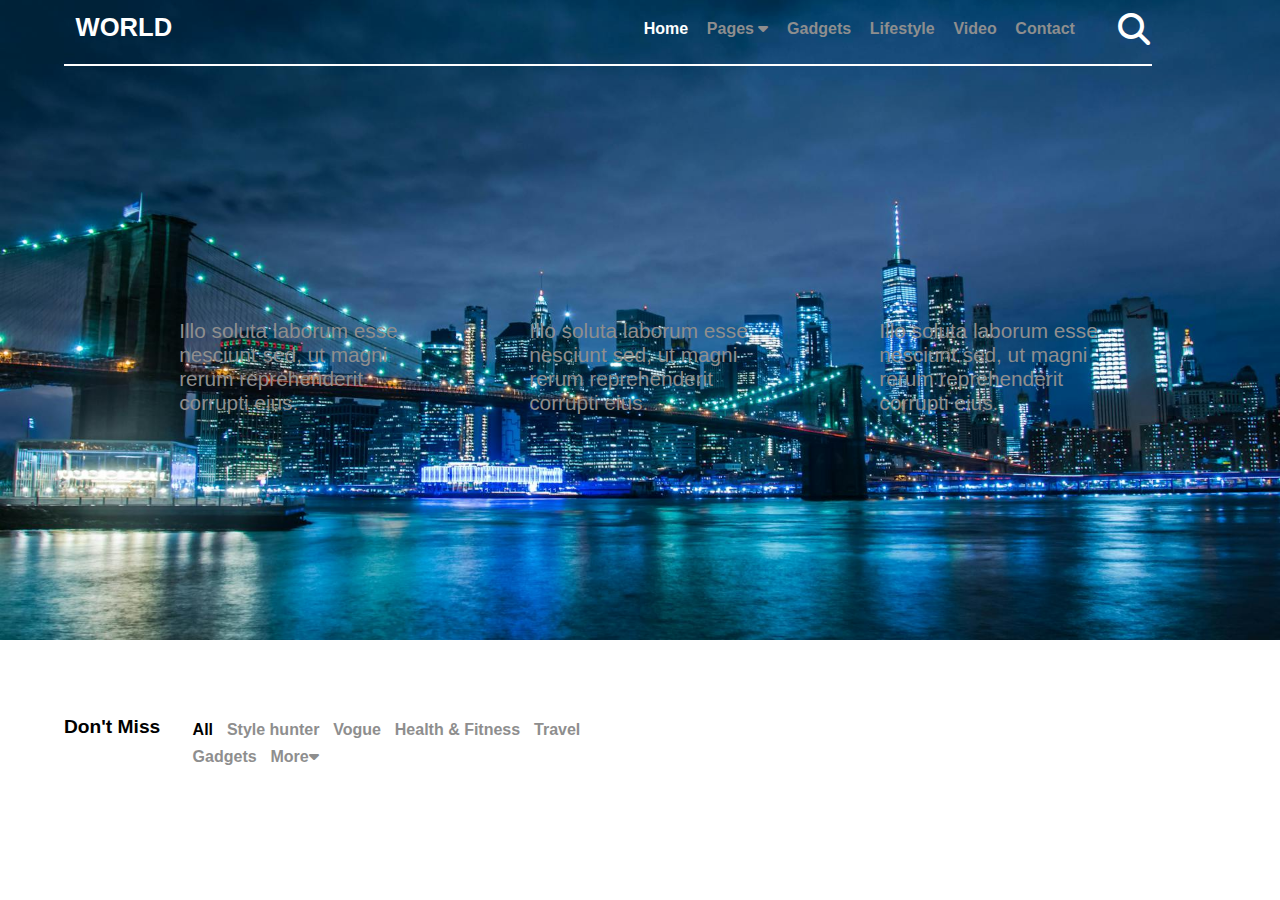
==== Webpage_task/Webpage_task.html @ d3bbf5ab "Add files via upload" ====
<!DOCTYPE html>
<html lang="en">
    <head>
        <meta charset="UTF-8">
        <meta name="viewport" content="width=device-width, initial-scale=1.0">
        <title>World</title>
        <link rel="stylesheet" href="Webpage_task.css">
        <link rel="stylesheet" href="https://cdnjs.cloudflare.com/ajax/libs/font-awesome/6.6.0/css/all.min.css"> 
    </head>

    <body>
        <header>
            <nav class="container">
                <div class="logo text-white">WORLD</div>

                <div class="main-menu">
                    <ul>
                        <li class="inline-block home"> <a class="text-white" href="#">Home</a> </li>
                        <li class="inline-block"> 
                            <a class="text-grey" href="#">Pages <i class="fa-solid fa-caret-down"></i></a>
                        </li>
                        <li class="inline-block"> <a class="text-grey" href="#">Gadgets</a> </li>
                        <li class="inline-block"> <a class="text-grey" href="#">Lifestyle</a> </li>
                        <li class="inline-block"> <a class="text-grey" href="#">Video</a> </li>
                        <li class="inline-block"> <a class="text-grey" href="#">Contact</a> </li>
                    </ul>
                </div>

                <div class="search-logo"> <a class="text-white" href="#"> <i class="fa-solid fa-magnifying-glass fa-2x"></i> </a> </div>
            </nav>
            <div class="line container"></div>

            <div class="paragraphs container text-grey">
                <p class="inline-block"></i> Illo soluta laborum esse nesciunt sed, ut magni rerum reprehenderit corrupti eius.</p>
                <p class="inline-block"></i> Illo soluta laborum esse nesciunt sed, ut magni rerum reprehenderit corrupti eius.</p>
                <p class="inline-block"></i> Illo soluta laborum esse nesciunt sed, ut magni rerum reprehenderit corrupti eius.</p>
            </div>
        </header>


        <section class="container">
            <div class="">
                <div class="col-6">
                    <nav class="mini-nav">
                        <div class="mini-logo text-black">Don't Miss</div>

                        <ul>
                            <li class="inline-block"> <a class="text-black" href="#">All</a> </li>
                            <li class="inline-block"> <a class="text-grey" href="#">Style hunter</a> </li>
                            <li class="inline-block"> <a class="text-grey" href="#">Vogue</a> </li>
                            <li class="inline-block"> <a class="text-grey" href="#">Health & Fitness</a> </li>
                            <li class="inline-block"> <a class="text-grey" href="#">Travel</a> </li>
                            <li class="inline-block"> <a class="text-grey" href="#">Gadgets</a> </li>
                            <li class="inline-block"> 
                                <a class="text-grey" href="#">More<i class="fa-solid fa-caret-down"></i></a>
                            </li>
                        </ul>
                    </nav>
                    <div class="mini-line container"></div>


                    <div class="w-50">
                    </div>

                    <div class="w-50">
                    </div>
                </div>

                <div class="col-3">

                </div>
            </div>
        </section>
    </body>
</html>
---- Webpage_task/Webpage_task.css ----
/* Normalization settings */
    * 
    {
        margin: 0;
        padding: 0;
        box-sizing: border-box;
        font-family: sans-serif;
    }


/* Sizing settings */ 
    .container
    {
        margin: 0 5%;
        width: 90%;
    }

    .col-6{width: 60%;}
    .col-3{width: 30%;}
    .w-50{width: 50%;}
    .w-100{width: 100%;}


/* Display settings */
    .inline-block{display: inline-block;}


/* Color settings */
    .text-white{color: rgb(255, 255, 255);}
    .text-grey{color: rgb(142, 142, 142);}
    .text-black{color: black;}


/* Nav & Header settings */
    header
    {
        height: 40rem;
        background-image: url(Assets/buildings.jpg);        
        background-repeat: no-repeat;
        background-position: center;
        background-size: cover;
    }

    nav
    {
        height: 4rem;
        display: flex;
        padding: 1% 0;
    }

    .header .main-menu ul, li
    {
        list-style-type: none;
        margin: 0 1%;
        padding: 1% 0;
        font-weight: 700;
    }

    .home
    {
        font-weight: 800;
    }

    .line
    {
        border: white .1rem solid;
        width: 85%;
    }

    a{text-decoration-line: none;}

    .logo
    {
        font-weight: 800;
        font-size: 1.6rem;
        width: 25%;
        margin-left: 1%;
    }

    .main-menu
    {
        width: 63%;
        text-align: right;
    }

    .search-logo
    {
        width: 5%;
        margin-left: 2.5%;
    }

    .paragraphs p
    {
        font-size: 1.3rem;
        width: 20%;
        text-align: left;
        margin: 22% 0 0 10%;
    }


/* News section 1 */
    
    /* Mini header */
        .mini-nav
        {
            margin-top: 10%;
            width: 100%;
            /* height: 4rem; */
            display: flex;
        }

        .mini-logo
        {
            font-weight: 800;
            font-size: 1.2rem;
            margin-right: 3%;
        }

        /* .mini-line
        {
            border: white .1rem solid;
            width: 85%;
        } */

        .mini-nav li, ul
        {
            vertical-align: baseline; 
            margin: 0  1%;
        }
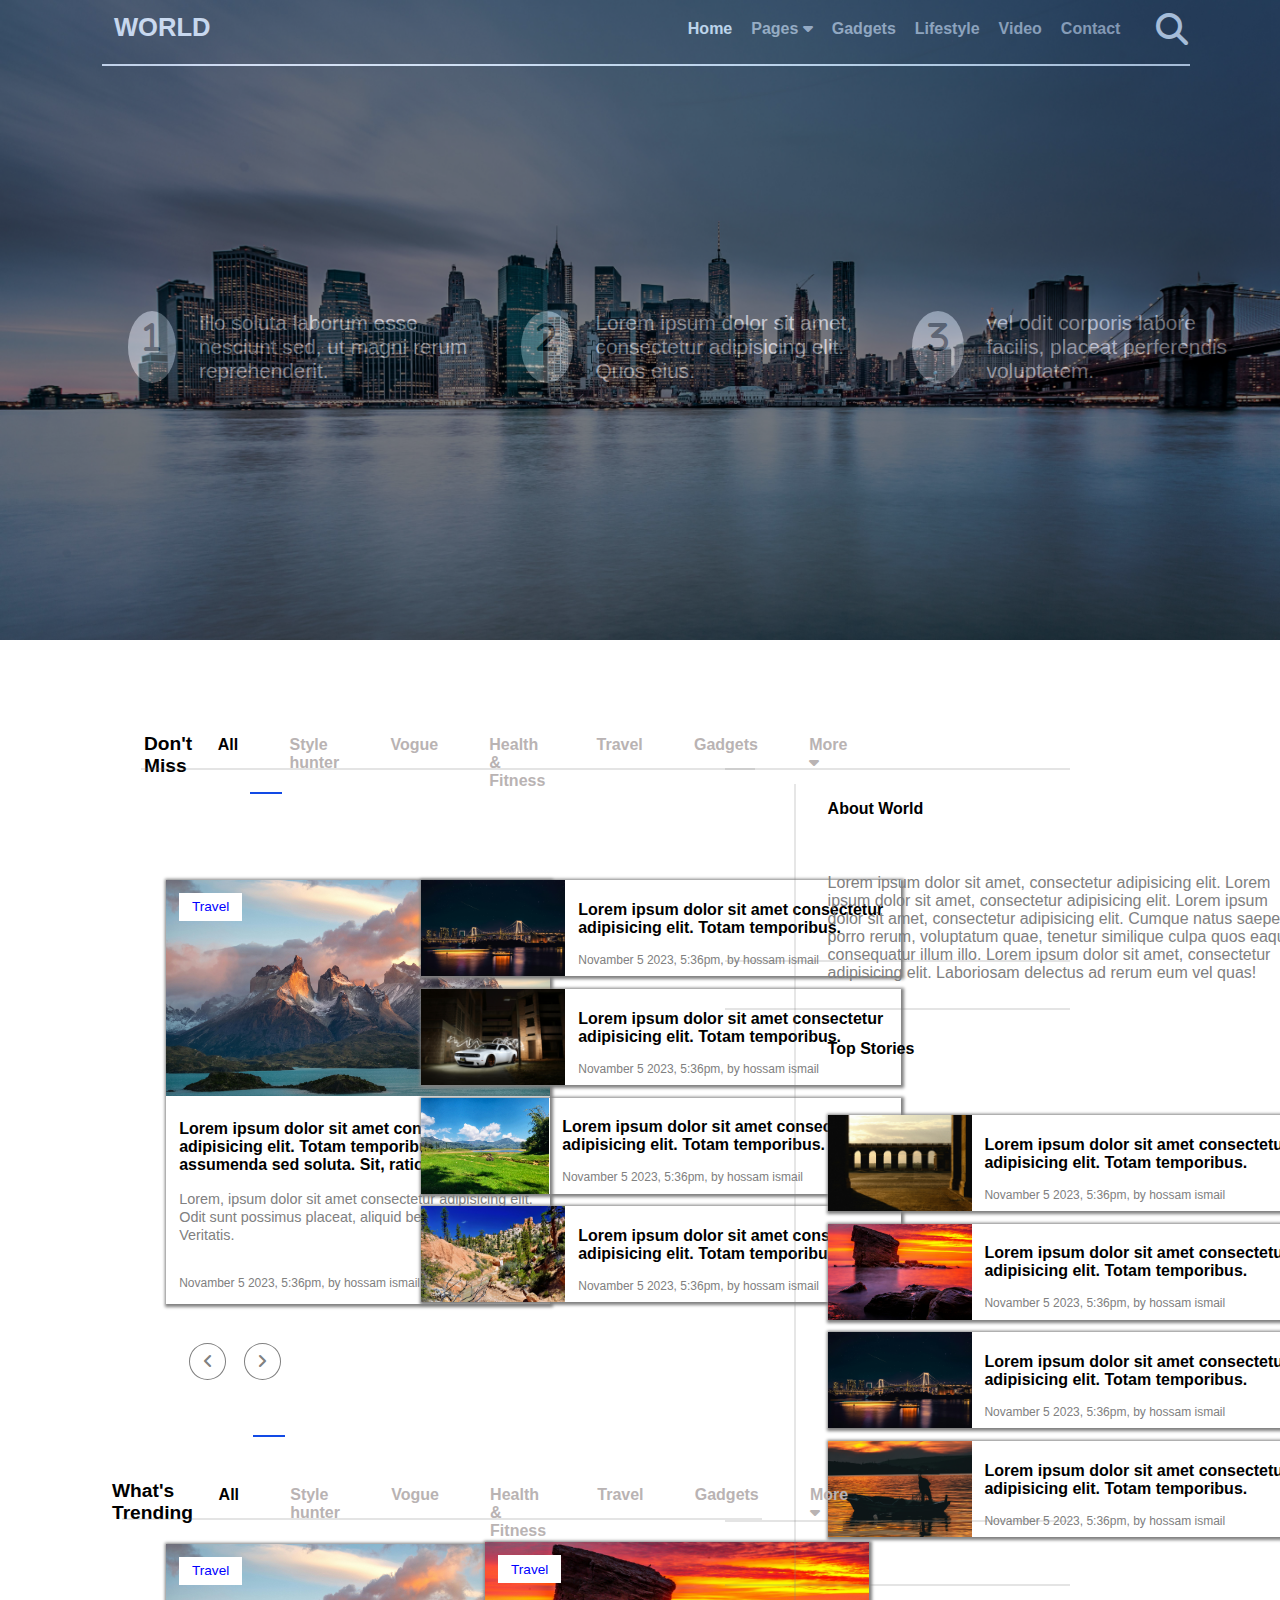
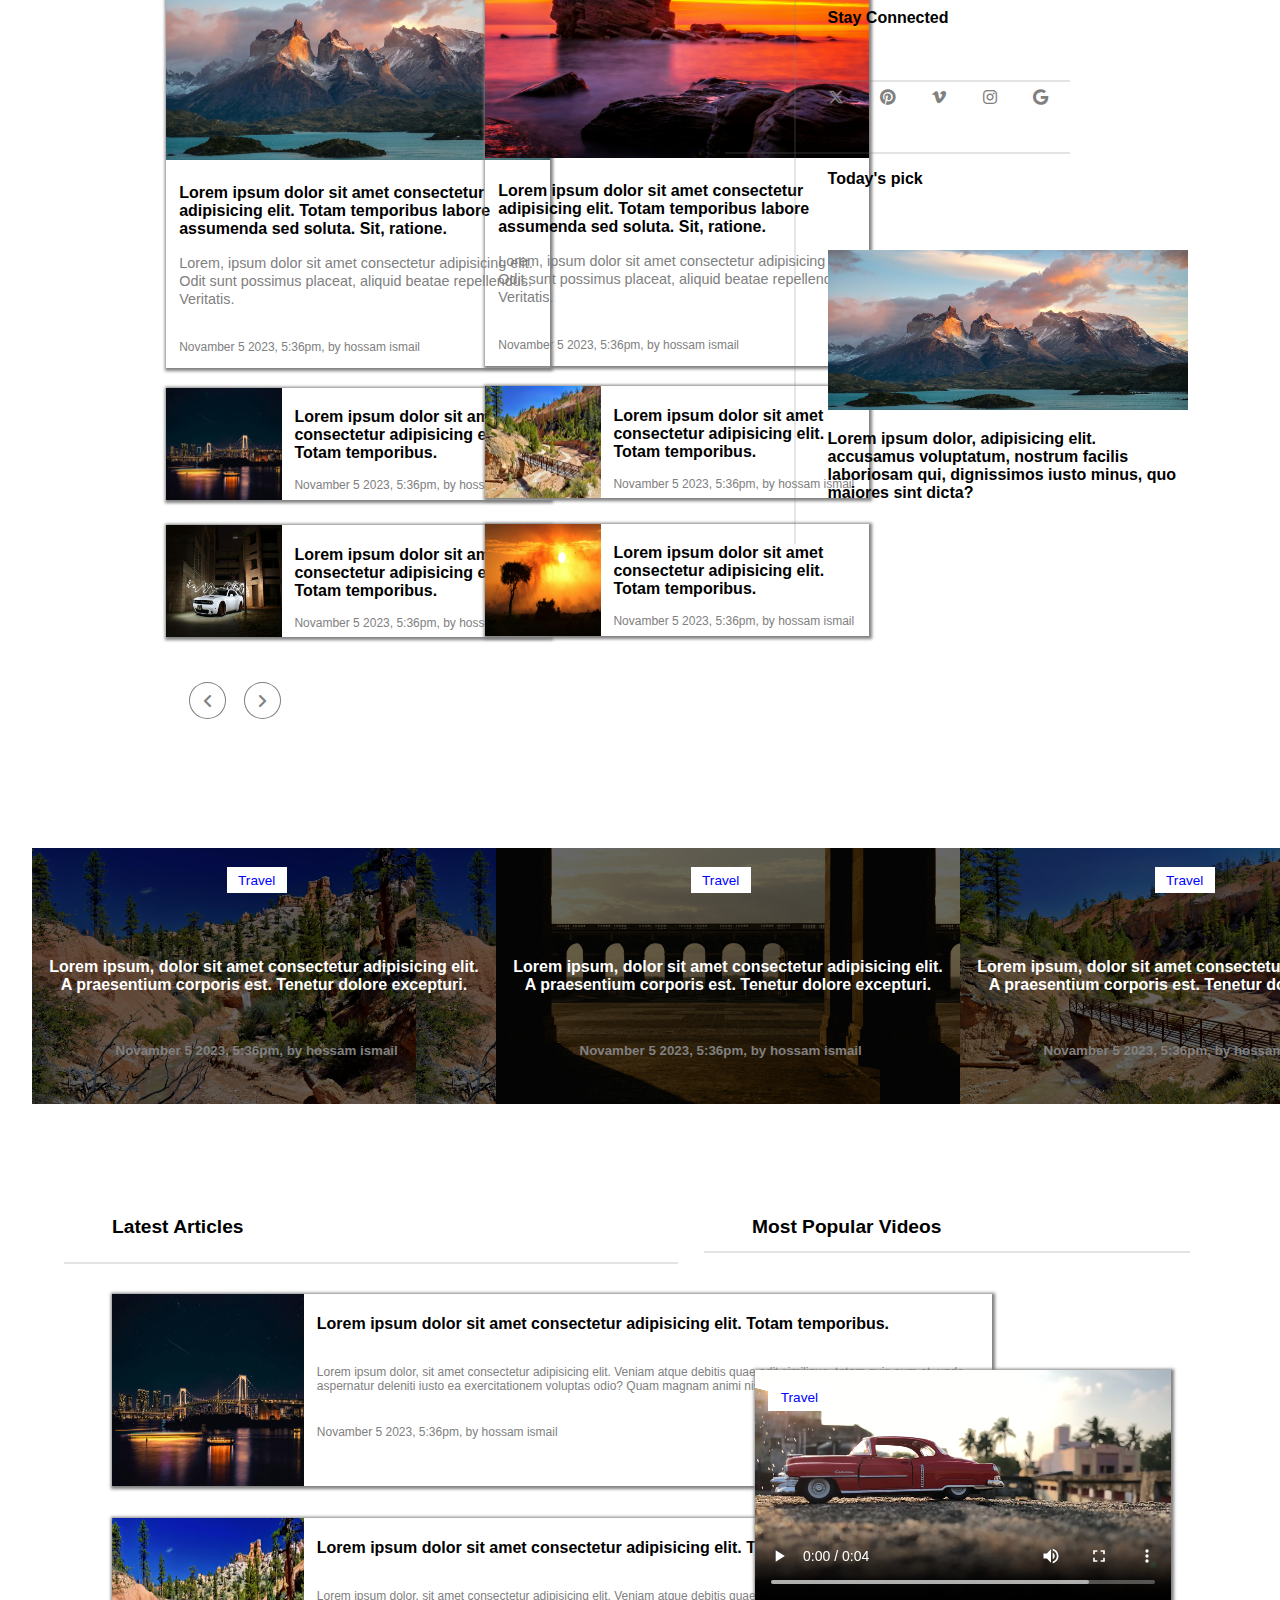
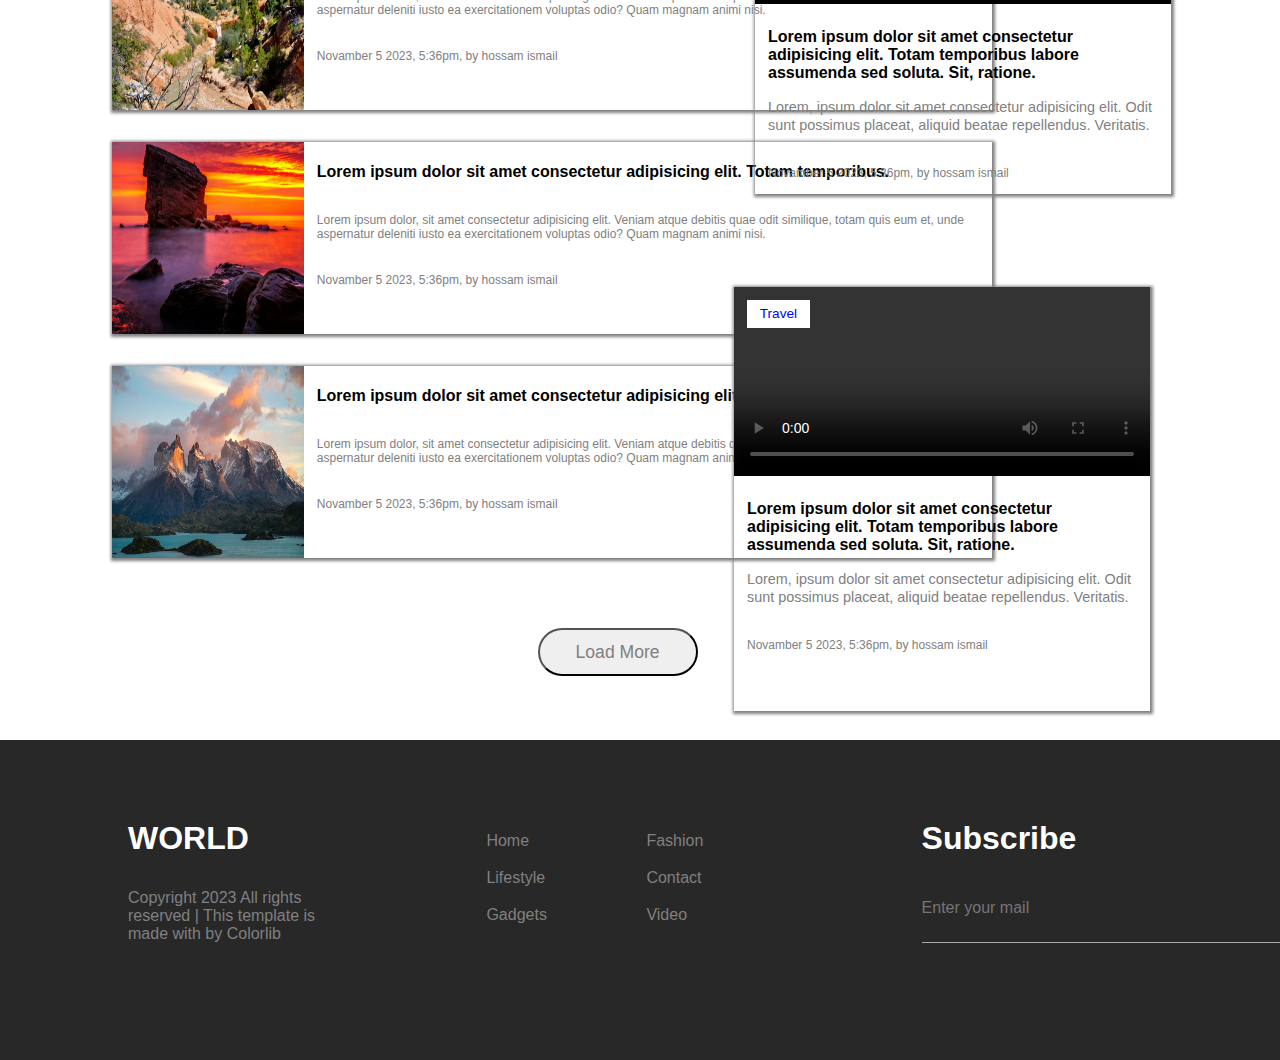
==== commit 8622f27f: "Add files via upload" ====
--- a/Webpage_task/Webpage_task.html
+++ b/Webpage_task/Webpage_task.html
@@ -10,67 +10,414 @@
 
     <body>
         <header>
-            <nav class="container">
-                <div class="logo text-white">WORLD</div>
-
-                <div class="main-menu">
-                    <ul>
-                        <li class="inline-block home"> <a class="text-white" href="#">Home</a> </li>
-                        <li class="inline-block"> 
-                            <a class="text-grey" href="#">Pages <i class="fa-solid fa-caret-down"></i></a>
+            <div class="overlay">
+                <nav class="container">
+                    <div class="logo text-white">WORLD</div>
+
+                    <div class="main-menu">
+                        <ul>
+                            <li class="inline-block home"> <a class="text-white" href="#">Home</a> </li>
+                            <li class="inline-block"> 
+                                <a class="text-grey" href="#">Pages <i class="fa-solid fa-caret-down"></i></a>
+                            </li>
+                            <li class="inline-block"> <a class="text-grey" href="#">Gadgets</a> </li>
+                            <li class="inline-block"> <a class="text-grey" href="#">Lifestyle</a> </li>
+                            <li class="inline-block"> <a class="text-grey" href="#">Video</a> </li>
+                            <li class="inline-block"> <a class="text-grey" href="#">Contact</a> </li>
+                        </ul>
+                    </div>
+
+                    <div class="search-logo"> <a class="text-white" href="#"> <i class="fa-solid fa-magnifying-glass fa-2x"></i> </a> </div>
+                </nav>
+                <div class="line container"></div>
+
+                <div class="paragraphs container text-grey display-flex">
+                    <i class="fa-solid fa-1 fa-2x"></i> <p> Illo soluta laborum esse nesciunt sed, ut magni rerum reprehenderit.</p>
+                    <i class="fa-solid fa-2 fa-2x"></i> <p> Lorem ipsum dolor sit amet, consectetur adipisicing elit. Quos eius.</p>
+                    <i class="fa-solid fa-3 fa-2x"></i> <p> vel odit corporis labore facilis, placeat perferendis voluptatem.</p>
+                </div>
+            </div>
+        </header>
+
+
+        <section class="container display-flex">
+            <div class="col-6 display-flex">
+                <nav class="mini-nav">
+                    <div class="mini-logo text-black">Don't Miss</div>
+
+                    <ul class="display-flex w-100">
+                        <li class=""> <a class="text-black" href="#">All</a> </li>
+                        <li class=""> <a class="text-grey" href="#">Style hunter</a> </li>
+                        <li class=""> <a class="text-grey" href="#">Vogue</a> </li>
+                        <li class=""> <a class="text-grey" href="#">Health & Fitness</a> </li>
+                        <li class=""> <a class="text-grey" href="#">Travel</a> </li>
+                        <li class=""> <a class="text-grey" href="#">Gadgets</a> </li>
+                        <li class="">
+                            <a class="text-grey" href="#">More<i class="fa-solid fa-caret-down"></i></a>
                         </li>
-                        <li class="inline-block"> <a class="text-grey" href="#">Gadgets</a> </li>
-                        <li class="inline-block"> <a class="text-grey" href="#">Lifestyle</a> </li>
-                        <li class="inline-block"> <a class="text-grey" href="#">Video</a> </li>
-                        <li class="inline-block"> <a class="text-grey" href="#">Contact</a> </li>
-                    </ul>
-                </div>
-
-                <div class="search-logo"> <a class="text-white" href="#"> <i class="fa-solid fa-magnifying-glass fa-2x"></i> </a> </div>
-            </nav>
-            <div class="line container"></div>
-
-            <div class="paragraphs container text-grey">
-                <p class="inline-block"></i> Illo soluta laborum esse nesciunt sed, ut magni rerum reprehenderit corrupti eius.</p>
-                <p class="inline-block"></i> Illo soluta laborum esse nesciunt sed, ut magni rerum reprehenderit corrupti eius.</p>
-                <p class="inline-block"></i> Illo soluta laborum esse nesciunt sed, ut magni rerum reprehenderit corrupti eius.</p>
-            </div>
-        </header>
-
-
-        <section class="container">
-            <div class="">
-                <div class="col-6">
-                    <nav class="mini-nav">
-                        <div class="mini-logo text-black">Don't Miss</div>
-
-                        <ul>
-                            <li class="inline-block"> <a class="text-black" href="#">All</a> </li>
-                            <li class="inline-block"> <a class="text-grey" href="#">Style hunter</a> </li>
-                            <li class="inline-block"> <a class="text-grey" href="#">Vogue</a> </li>
-                            <li class="inline-block"> <a class="text-grey" href="#">Health & Fitness</a> </li>
-                            <li class="inline-block"> <a class="text-grey" href="#">Travel</a> </li>
-                            <li class="inline-block"> <a class="text-grey" href="#">Gadgets</a> </li>
-                            <li class="inline-block"> 
-                                <a class="text-grey" href="#">More<i class="fa-solid fa-caret-down"></i></a>
-                            </li>
-                        </ul>
-                    </nav>
-                    <div class="mini-line container"></div>
-
-
-                    <div class="w-50">
-                    </div>
-
-                    <div class="w-50">
-                    </div>
-                </div>
-
-                <div class="col-3">
-
-                </div>
+                    </ul>                
+                </nav>
+                
+                <div class="mini-line container display-flex"></div> 
+                <div class="blue-line"></div>
+
+                <div class="w-100 display-flex">
+                    <div class="w-45 left">
+
+                        <!-- section 1 & 2 -->
+                        <div class="card display-flex">
+                            <img src="Assets/p1.jpg" class="w-100">
+                            <div class="badge">Travel</div>
+
+                            <div style="padding: .5rem  0.8rem;">
+                                <h4 style="margin: 1rem 0; font-weight: 700;">Lorem ipsum dolor sit amet consectetur adipisicing elit. Totam temporibus labore assumenda sed soluta. Sit, ratione.</h4>
+                                <small style="margin: 1rem 0; font-size: .9rem; font-weight: 500; color: gray;">Lorem, ipsum dolor sit amet consectetur adipisicing elit. Odit sunt possimus placeat, aliquid beatae repellendus. Veritatis.</small>
+                                <p  style="margin: 2rem 0 .8rem 0; font-size: .75rem; font-weight: 100; color: gray;">Novamber 5 2023, 5:36pm, by hossam ismail</p>    
+                            </div>
+
+                            <div class="arrows">
+                                <i class="fa-solid fa-angle-left"></i>
+                                <i class="fa-solid fa-angle-right"></i>
+                            </div>
+                        </div>
+
+                        <div>                            
+                            <nav class="mini-nav" style="margin-top: -6%;">
+                                <div class="mini-logo text-black" style="margin: 0 0 0 -1.8rem; width: 13rem;">What's Trending</div>
+            
+                                <ul class="display-flex w-100">
+                                    <li class=""> <a class="text-black" href="#">All</a> </li>
+                                    <li class=""> <a class="text-grey" href="#">Style hunter</a> </li>
+                                    <li class=""> <a class="text-grey" href="#">Vogue</a> </li>
+                                    <li class=""> <a class="text-grey" href="#">Health & Fitness</a> </li>
+                                    <li class=""> <a class="text-grey" href="#">Travel</a> </li>
+                                    <li class=""> <a class="text-grey" href="#">Gadgets</a> </li>
+                                    <li class="">
+                                        <a class="text-grey" href="#">More<i class="fa-solid fa-caret-down"></i></a>
+                                    </li>
+                                </ul>                
+                            </nav>
+                            <div class="mini-line container display-flex" style="margin: -2% 0 0 1.5%; width: 50%;"></div> 
+                            <div class="blue-line" style="top: 159.4%; left: 19.8%;"></div>
+
+                        </div>
+
+                        <div class="card display-flex">
+                            <img src="Assets/p1.jpg" class="w-100">
+                            <div class="badge">Travel</div>
+
+                            <div style="padding: .5rem  0.8rem;">
+                                <h4 style="margin: 1rem 0; font-weight: 700;">Lorem ipsum dolor sit amet consectetur adipisicing elit. Totam temporibus labore assumenda sed soluta. Sit, ratione.</h4>
+                                <small style="margin: 1rem 0; font-size: .9rem; font-weight: 500; color: gray;">Lorem, ipsum dolor sit amet consectetur adipisicing elit. Odit sunt possimus placeat, aliquid beatae repellendus. Veritatis.</small>
+                                <p  style="margin: 2rem 0 .8rem 0; font-size: .75rem; font-weight: 100; color: gray;">Novamber 5 2023, 5:36pm, by hossam ismail</p>    
+                            </div>
+
+                            <div class="small-card display-flex" style="height: 7rem;">
+                                <img src="Assets/p2.jpg" class="w-30" style="height: 7rem;">
+                                <div style="padding: .5rem  0.8rem;">
+                                    <h4 style="margin: .8rem 0; font-weight: 700;">Lorem ipsum dolor sit amet consectetur adipisicing elit. Totam temporibus.</h4>
+                                    <p  style="margin: 1rem 0; font-size: .75rem; font-weight: 100; color: gray;">Novamber 5 2023, 5:36pm, by hossam ismail</p>    
+                                </div>
+                            </div>
+    
+                            <div class="small-card display-flex" style="height: 7rem;">
+                                <img src="Assets/p3.jpg" class="w-30" style="height: 7rem;">
+                                <div style="padding: .5rem  0.8rem;">
+                                    <h4 style="margin: .8rem 0; font-weight: 700;">Lorem ipsum dolor sit amet consectetur adipisicing elit. Totam temporibus.</h4>
+                                    <p  style="margin: 1rem 0; font-size: .75rem; font-weight: 100; color: gray;">Novamber 5 2023, 5:36pm, by hossam ismail</p>    
+                                </div>
+                            </div>
+    
+
+                            <div class="arrows">
+                                <i class="fa-solid fa-angle-left"></i>
+                                <i class="fa-solid fa-angle-right"></i>
+                            </div>
+                        </div>
+
+
+                    </div>
+    
+                    <div class="w-50 right">
+                        <div class="small-card display-flex">
+                            <img src="Assets/p2.jpg" class="w-30" style="height: 6rem;">
+                            <div style="padding: .5rem  0.8rem;">
+                                <h4 style="margin: .8rem 0; font-weight: 700;">Lorem ipsum dolor sit amet consectetur adipisicing elit. Totam temporibus.</h4>
+                                <p  style="margin: 1rem 0; font-size: .75rem; font-weight: 100; color: gray;">Novamber 5 2023, 5:36pm, by hossam ismail</p>    
+                            </div>
+                        </div>
+
+                        <div class="small-card display-flex">
+                            <img src="Assets/p3.jpg" class="w-30" style="height: 6rem;">
+                            <div style="padding: .5rem  0.8rem;">
+                                <h4 style="margin: .8rem 0; font-weight: 700;">Lorem ipsum dolor sit amet consectetur adipisicing elit. Totam temporibus.</h4>
+                                <p  style="margin: 1rem 0; font-size: .75rem; font-weight: 100; color: gray;">Novamber 5 2023, 5:36pm, by hossam ismail</p>    
+                            </div>
+                        </div>
+
+                        <div class="small-card display-flex">
+                            <img src="Assets/p4.jpg" class="w-30" style="height: 6rem; width: 13.5rem;">
+                            <div style="padding: .5rem  0.8rem;">
+                                <h4 style="margin: .8rem 0; font-weight: 700;">Lorem ipsum dolor sit amet consectetur adipisicing elit. Totam temporibus.</h4>
+                                <p  style="margin: 1rem 0; font-size: .75rem; font-weight: 100; color: gray;">Novamber 5 2023, 5:36pm, by hossam ismail</p>    
+                            </div>
+                        </div>
+
+                        <div class="small-card display-flex">
+                            <img src="Assets/p5.jpg" class="w-30" style="height: 6rem;">
+                            <div style="padding: .5rem  0.8rem;">
+                                <h4 style="margin: .8rem 0; font-weight: 700;">Lorem ipsum dolor sit amet consectetur adipisicing elit. Totam temporibus.</h4>
+                                <p  style="margin: 1rem 0; font-size: .75rem; font-weight: 100; color: gray;">Novamber 5 2023, 5:36pm, by hossam ismail</p>    
+                            </div>
+                        </div>
+
+
+                        <div class="card display-flex">
+                            <img src="Assets/p10.jpg" class="w-100" style="height: 13.5rem;">
+                            <div class="badge">Travel</div>
+
+                            <div style="padding: .5rem  0.8rem;">
+                                <h4 style="margin: 1rem 0; font-weight: 700;">Lorem ipsum dolor sit amet consectetur adipisicing elit. Totam temporibus labore assumenda sed soluta. Sit, ratione.</h4>
+                                <small style="margin: 1rem 0; font-size: .9rem; font-weight: 500; color: gray;">Lorem, ipsum dolor sit amet consectetur adipisicing elit. Odit sunt possimus placeat, aliquid beatae repellendus. Veritatis.</small>
+                                <p  style="margin: 2rem 0 .8rem 0; font-size: .75rem; font-weight: 100; color: gray;">Novamber 5 2023, 5:36pm, by hossam ismail</p>    
+                            </div>
+
+                            <div class="small-card display-flex" style="height: 7rem;">
+                                <img src="Assets/p7.jpg" class="w-30" style="height: 7rem;">
+                                <div style="padding: .5rem  0.8rem;">
+                                    <h4 style="margin: .8rem 0; font-weight: 700;">Lorem ipsum dolor sit amet consectetur adipisicing elit. Totam temporibus.</h4>
+                                    <p  style="margin: 1rem 0; font-size: .75rem; font-weight: 100; color: gray;">Novamber 5 2023, 5:36pm, by hossam ismail</p>    
+                                </div>
+                            </div>
+    
+                            <div class="small-card display-flex" style="height: 7rem;">
+                                <img src="Assets/p8.jpg" class="w-30" style="height: 7rem;">
+                                <div style="padding: .5rem  0.8rem;">
+                                    <h4 style="margin: .8rem 0; font-weight: 700;">Lorem ipsum dolor sit amet consectetur adipisicing elit. Totam temporibus.</h4>
+                                    <p  style="margin: 1rem 0; font-size: .75rem; font-weight: 100; color: gray;">Novamber 5 2023, 5:36pm, by hossam ismail</p>    
+                                </div>
+                            </div>
+    
+                        </div>
+                    </div>
+    
+                </div>
+            </div>
+
+            <div class="col-3 display-flex" style="flex-wrap: nowrap;">
+                <div class="v-line"></div>
+                
+                <div style="margin: 10rem 0 0 2rem; flex-wrap: wrap;">
+                    <!-- About World -->
+                        <div>
+                            <p style="font-weight: bolder;">About World</p>
+                            <div class="mini-line" style="top:40rem ; right: 13.1rem; width: 27%;"></div>
+                            <p style="margin: 3.5rem 0 0 0; color: gray;">Lorem ipsum dolor sit amet, consectetur adipisicing elit. Lorem ipsum dolor sit amet, consectetur adipisicing elit. Lorem ipsum dolor sit amet, consectetur adipisicing elit. Cumque natus saepe porro rerum, voluptatum quae, tenetur similique culpa quos eaque consequatur illum illo. Lorem ipsum dolor sit amet, consectetur adipisicing elit. Laboriosam delectus ad rerum eum vel quas!</p>
+                            <div class="mini-line" style="top:52rem ; right: 13.1rem; width: 27%;"></div>
+                        </div>
+
+                    <!-- Top Stories -->
+                        <div style="margin-top: 12%;">
+                            <p style="font-weight: bolder; height: 2rem;">Top Stories</p>
+                            <div class="mini-line" style="top:55rem ; right: 13.1rem; width: 27%;"></div>
+                            <div style="margin-top: 9%;">
+                                <div class="small-card display-flex">
+                                    <img src="Assets/p11.jpg" class="w-30" style="height: 6rem;">
+                                    <div style="padding: .5rem  0.8rem;">
+                                        <h4 style="margin: .8rem 0; font-weight: 700;">Lorem ipsum dolor sit amet consectetur adipisicing elit. Totam temporibus.</h4>
+                                        <p  style="margin: 1rem 0; font-size: .75rem; font-weight: 100; color: gray;">Novamber 5 2023, 5:36pm, by hossam ismail</p>    
+                                    </div>
+                                </div>
+
+                                <div class="small-card display-flex">
+                                    <img src="Assets/p10.jpg" class="w-30" style="height: 6rem;">
+                                    <div style="padding: .5rem  0.8rem;">
+                                        <h4 style="margin: .8rem 0; font-weight: 700;">Lorem ipsum dolor sit amet consectetur adipisicing elit. Totam temporibus.</h4>
+                                        <p  style="margin: 1rem 0; font-size: .75rem; font-weight: 100; color: gray;">Novamber 5 2023, 5:36pm, by hossam ismail</p>    
+                                    </div>
+                                </div>
+
+                                <div class="small-card display-flex">
+                                    <img src="Assets/p2.jpg" class="w-30" style="height: 6rem;">
+                                    <div style="padding: .5rem  0.8rem;">
+                                        <h4 style="margin: .8rem 0; font-weight: 700;">Lorem ipsum dolor sit amet consectetur adipisicing elit. Totam temporibus.</h4>
+                                        <p  style="margin: 1rem 0; font-size: .75rem; font-weight: 100; color: gray;">Novamber 5 2023, 5:36pm, by hossam ismail</p>    
+                                    </div>
+                                </div>
+
+                                <div class="small-card display-flex">
+                                    <img src="Assets/p9.jpg" class="w-30" style="height: 6rem;">
+                                    <div style="padding: .5rem  0.8rem;">
+                                        <h4 style="margin: .8rem 0; font-weight: 700;">Lorem ipsum dolor sit amet consectetur adipisicing elit. Totam temporibus.</h4>
+                                        <p  style="margin: 1rem 0; font-size: .75rem; font-weight: 100; color: gray;">Novamber 5 2023, 5:36pm, by hossam ismail</p>    
+                                    </div>
+                                </div>
+    
+                            </div>
+                            <div class="mini-line" style="top:87rem ; right: 13.1rem; width: 27%;"></div>
+                        </div>
+
+                    <!-- Stay connected -->
+                        <div style="margin-top: 15%;">
+                            <p style="font-weight: bolder; height: 2rem;">Stay Connected</p>
+                            <div class="mini-line" style="top:91rem ; right: 13.1rem; width: 27%;"></div>
+                            <div style="margin-top: 3rem;" class="social">
+                                <a href="#"> <i class="fa-brands fa-x-twitter"></i> </a>
+                                <a href="#"><i class="fa-brands fa-pinterest"></i> </a>
+                                <a href="#"><i class="fa-brands fa-vimeo-v"></i> </a>
+                                <a href="#"><i class="fa-brands fa-instagram"></i> </a>
+                                <a href="#"><i class="fa-brands fa-google"></i> </a>
+                            </div>
+                            <div class="mini-line" style="top:97rem ; right: 13.1rem; width: 27%;"></div>
+                        </div>
+
+                    <!-- Today's pick -->
+                    <div style="margin-top: 13%;">
+                        <p style="font-weight: bolder; height: 2rem;">Today's pick</p>
+                        <div class="mini-line" style="top:101.5rem ; right: 13.1rem; width: 27%;"></div>
+                        <img src="Assets/p1.jpg" style="height: 10rem; width: 75%; margin-top: 3rem;">
+                        <p style="width: 75%; margin-top: 1rem; font-weight: 600;">Lorem ipsum dolor, adipisicing elit. accusamus voluptatum, nostrum facilis laboriosam qui, dignissimos iusto minus, quo maiores sint dicta?</p>
+                        </div>
+
+                    </div>
+                </div>
+                
             </div>
         </section>
+
+        <!-- last articles -->
+        <div class="display-flex container" style="flex-wrap: nowrap; margin: 15rem 0 0 2rem; justify-content: space-evenly;">
+            <div class="bg-card display-flex" style="position: relative;background-image: url(Assets/p5.jpg);">
+                <div class="bg-card bg-card-overlay"></div>
+                <div class="badge">Travel</div>
+                <p style="text-align: center; position: absolute; align-self: center; font-weight: 600; color: white; padding: 1rem;">Lorem ipsum, dolor sit amet consectetur adipisicing elit. A praesentium corporis est. Tenetur dolore excepturi.</p>
+                <small style="position: absolute; margin: 42% 0 0 18%; color: gray; font-weight: 600;">Novamber 5 2023, 5:36pm, by hossam ismail</small>
+            </div>
+
+            <div class="bg-card display-flex" style="position: relative;background-image: url(Assets/p11.jpg);">
+                <div class="bg-card bg-card-overlay"></div>
+                <div class="badge">Travel</div>
+                <p style="text-align: center; position: absolute; align-self: center; font-weight: 600; color: white; padding: 1rem;">Lorem ipsum, dolor sit amet consectetur adipisicing elit. A praesentium corporis est. Tenetur dolore excepturi.</p>
+                <small style="position: absolute; margin: 42% 0 0 18%; color: gray; font-weight: 600;">Novamber 5 2023, 5:36pm, by hossam ismail</small>
+            </div>
+
+            <div class="bg-card display-flex" style="position: relative;background-image: url(Assets/p7.jpg);">
+                <div class="bg-card bg-card-overlay"></div>
+                <div class="badge">Travel</div>
+                <p style="text-align: center; position: absolute; align-self: center; font-weight: 600; color: white; padding: 1rem;">Lorem ipsum, dolor sit amet consectetur adipisicing elit. A praesentium corporis est. Tenetur dolore excepturi.</p>
+                <small style="position: absolute; margin: 42% 0 0 18%; color: gray; font-weight: 600;">Novamber 5 2023, 5:36pm, by hossam ismail</small>
+            </div>
+        </div>
+        
+        <section class="last articles display-flex">
+            <div class="display-flex" style="width: 50%; flex-wrap: wrap;">
+                <div class="mini-logo text-black" style="margin: 7rem 0 0 7rem; width: 50%;">Latest Articles</div>
+                <div class="mini-line container display-flex" style="margin: 9.9rem 0 0 5%; width: 48%;"></div>     
+            
+                <div style="margin: 8% 0 0 7rem ;">
+                    <div class="nonsmall-card display-flex" style="margin: 0;">
+                        <img src="Assets/p2.jpg" style="width: 12rem; height: 12rem;">
+                        <div style="padding: .5rem  0.8rem;">
+                            <h4 style="margin: .8rem 0; font-weight: 700;">Lorem ipsum dolor sit amet consectetur adipisicing elit. Totam temporibus.</h4>
+                            <p  style="margin: 2rem 0; font-size: .75rem; font-weight: 100; color: gray;">Lorem ipsum dolor, sit amet consectetur adipisicing elit. Veniam atque debitis quae odit similique, totam quis eum et, unde aspernatur deleniti iusto ea exercitationem voluptas odio? Quam magnam animi nisi.</p>    
+                            <p  style="margin: 2rem 0 0 0; font-size: .75rem; font-weight: 100; color: gray;">Novamber 5 2023, 5:36pm, by hossam ismail</p>    
+                        </div>
+                    </div>
+
+                    <div class="nonsmall-card display-flex" style="margin: 2rem 0 0 0;">
+                        <img src="Assets/p5.jpg" style="width: 12rem; height: 12rem;">
+                        <div style="padding: .5rem  0.8rem;">
+                            <h4 style="margin: .8rem 0; font-weight: 700;">Lorem ipsum dolor sit amet consectetur adipisicing elit. Totam temporibus.</h4>
+                            <p  style="margin: 2rem 0; font-size: .75rem; font-weight: 100; color: gray;">Lorem ipsum dolor, sit amet consectetur adipisicing elit. Veniam atque debitis quae odit similique, totam quis eum et, unde aspernatur deleniti iusto ea exercitationem voluptas odio? Quam magnam animi nisi.</p>    
+                            <p  style="margin: 2rem 0 0 0; font-size: .75rem; font-weight: 100; color: gray;">Novamber 5 2023, 5:36pm, by hossam ismail</p>    
+                        </div>
+                    </div>
+
+                    <div class="nonsmall-card display-flex" style="margin: 2rem 0 0 0;">
+                        <img src="Assets/p10.jpg" style="width: 12rem; height: 12rem;">
+                        <div style="padding: .5rem  0.8rem;">
+                            <h4 style="margin: .8rem 0; font-weight: 700;">Lorem ipsum dolor sit amet consectetur adipisicing elit. Totam temporibus.</h4>
+                            <p  style="margin: 2rem 0; font-size: .75rem; font-weight: 100; color: gray;">Lorem ipsum dolor, sit amet consectetur adipisicing elit. Veniam atque debitis quae odit similique, totam quis eum et, unde aspernatur deleniti iusto ea exercitationem voluptas odio? Quam magnam animi nisi.</p>    
+                            <p  style="margin: 2rem 0 0 0; font-size: .75rem; font-weight: 100; color: gray;">Novamber 5 2023, 5:36pm, by hossam ismail</p>    
+                        </div>
+                    </div>
+
+                    <div class="nonsmall-card display-flex" style="margin: 2rem 0 0 0;">
+                        <img src="Assets/p1.jpg" style="width: 12rem; height: 12rem;">
+                        <div style="padding: .5rem  0.8rem;">
+                            <h4 style="margin: .8rem 0; font-weight: 700;">Lorem ipsum dolor sit amet consectetur adipisicing elit. Totam temporibus.</h4>
+                            <p  style="margin: 2rem 0; font-size: .75rem; font-weight: 100; color: gray;">Lorem ipsum dolor, sit amet consectetur adipisicing elit. Veniam atque debitis quae odit similique, totam quis eum et, unde aspernatur deleniti iusto ea exercitationem voluptas odio? Quam magnam animi nisi.</p>    
+                            <p  style="margin: 2rem 0 0 0; font-size: .75rem; font-weight: 100; color: gray;">Novamber 5 2023, 5:36pm, by hossam ismail</p>    
+                        </div>
+                    </div>
+                </div>
+            </div>
+
+            <div style="width: 40%;">
+                <div class="mini-logo text-black" style="margin: 7rem 0 0 7rem; width: 40%;">Most Popular Videos</div>
+                <div class="mini-line container display-flex" style="margin: 1% 0 0 5%; width: 38%;"></div>     
+            
+                <div style="margin: -21% 10%;">
+                    <div class="card display-flex" style="width: 26rem;">
+                        <video width="100%" controls>
+                            <source src="Assets/v1.mp4" type="video/mp4">
+                        </video>
+                        <div class="badge">Travel</div>
+    
+                        <div style="padding: .5rem  0.8rem;">
+                            <h4 style="margin: 1rem 0; font-weight: 700;">Lorem ipsum dolor sit amet consectetur adipisicing elit. Totam temporibus labore assumenda sed soluta. Sit, ratione.</h4>
+                            <small style="margin: 1rem 0; font-size: .9rem; font-weight: 500; color: gray;">Lorem, ipsum dolor sit amet consectetur adipisicing elit. Odit sunt possimus placeat, aliquid beatae repellendus. Veritatis.</small>
+                            <p  style="margin: 2rem 0 .8rem 0; font-size: .75rem; font-weight: 100; color: gray;">Novamber 5 2023, 5:36pm, by hossam ismail</p>    
+                        </div>
+                    </div>
+    
+                    <div class="card display-flex" style="margin: -36% 10.5%; width: 26rem;">
+                        <video width="100%" controls>
+                            <source src="Assets/v2.mp4" type="video/mp4">
+                        </video>                    
+                        <div class="badge">Travel</div>
+    
+                        <div style="padding: .5rem  0.8rem;">
+                            <h4 style="margin: 1rem 0; font-weight: 700;">Lorem ipsum dolor sit amet consectetur adipisicing elit. Totam temporibus labore assumenda sed soluta. Sit, ratione.</h4>
+                            <small style="margin: 1rem 0; font-size: .9rem; font-weight: 500; color: gray;">Lorem, ipsum dolor sit amet consectetur adipisicing elit. Odit sunt possimus placeat, aliquid beatae repellendus. Veritatis.</small>
+                            <p  style="margin: 2rem 0 .8rem 0; font-size: .75rem; font-weight: 100; color: gray;">Novamber 5 2023, 5:36pm, by hossam ismail</p>    
+                        </div>
+                    </div>
+                </div>
+            </div>
+
+        </section>
+        <button style="width: 10rem; height: 3rem; color: gray; border-radius: 50rem; padding: 0.75rem 2rem; color: grey; font-size: 1.1rem; margin: 4rem 0 4rem 42%;">Load More</button>
+
+
+        <footer class="w-100" style="background-color: rgba(4, 4, 4, 0.853); height: 20rem;">
+            <div class="container w-100 display-flex" style="margin-left: 10%; padding-top: 5rem;">
+                <div style="width: 15%;">
+                    <h1 style="color: white;">WORLD</h2>
+                    <p style="color: gray; margin-top: 2rem;">Copyright 2023 All rights reserved | This
+                        template is made with by Colorlib</p>
+                </div>
+
+                <div class="display-flex" style="flex-wrap: wrap; color: gray; width: 25%; margin: 1% 0 0 10%;">
+                    <a href="#">Home</a>
+                    <a href="#">Fashion</a>
+                    <a href="#">Lifestyle</a>
+                    <a href="#">Contact</a>
+                    <a href="#">Gadgets</a>
+                    <a href="#">Video</a>
+                </div>
+
+                <div class="display-flex" style="flex-wrap: wrap; width: 20%; margin-left: 12%; color: white;">
+                    <h1>Subscribe</h1>
+                    <div class="input-container">
+                        <input type="email" placeholder="Enter your mail">
+                        <button type="submit">
+                            &#10140;                <!-- Unicode for the arrow symbol -->
+                        </button>
+                    </div>
+                </div>
+            </div>
+        </footer>
     </body>
 </html>
 
--- a/Webpage_task/Webpage_task.css
+++ b/Webpage_task/Webpage_task.css
@@ -1,4 +1,5 @@
 /* Normalization settings */
+
     * 
     {
         margin: 0;
@@ -7,38 +8,50 @@
         font-family: sans-serif;
     }
 
+    body{
+        height: 250rem;
+    }
 
 /* Sizing settings */ 
+
     .container
     {
-        margin: 0 5%;
+        margin: 0 8%;
         width: 90%;
     }
 
     .col-6{width: 60%;}
     .col-3{width: 30%;}
+    .w-30{width: 30%;}
+    .w-45{width: 45%;}
     .w-50{width: 50%;}
     .w-100{width: 100%;}
 
 
 /* Display settings */
+
     .inline-block{display: inline-block;}
-
+    .display-flex{display: flex;}
+    ::-webkit-scrollbar{display: none;}
 
 /* Color settings */
+
     .text-white{color: rgb(255, 255, 255);}
-    .text-grey{color: rgb(142, 142, 142);}
+    .text-grey{color: rgb(185, 179, 179);}
     .text-black{color: black;}
 
 
 /* Nav & Header settings */
+
     header
     {
+        width: 100%;
         height: 40rem;
         background-image: url(Assets/buildings.jpg);        
         background-repeat: no-repeat;
         background-position: center;
         background-size: cover;
+        background-attachment: scroll;
     }
 
     nav
@@ -46,6 +59,7 @@
         height: 4rem;
         display: flex;
         padding: 1% 0;
+        position: absolute;
     }
 
     .header .main-menu ul, li
@@ -65,6 +79,8 @@
     {
         border: white .1rem solid;
         width: 85%;
+        margin-top: 4rem;
+        position: absolute;
     }
 
     a{text-decoration-line: none;}
@@ -89,41 +105,218 @@
         margin-left: 2.5%;
     }
 
+    .overlay
+    {
+        background-color: black;
+        width: 100%;
+        height: 40rem;
+        opacity: .5;
+    }
+    
+    .paragraphs
+    {
+        margin: 0 0 0 10%;
+    }
+
     .paragraphs p
     {
         font-size: 1.3rem;
-        width: 20%;
-        text-align: left;
-        margin: 22% 0 0 10%;
-    }
-
-
-/* News section 1 */
-    
-    /* Mini header */
+        margin: 27% 2% 0 0;
+    }
+
+    .paragraphs i
+    {
+        margin: 27% 2% 0 0;
+        border-radius: 50%;
+        color: black;
+        padding: .6rem 1rem;
+        background-color: gray;
+    }
+
+
+/* News section 1 & 2 */
+    /* left part */
         .mini-nav
         {
-            margin-top: 10%;
-            width: 100%;
-            /* height: 4rem; */
-            display: flex;
+            margin: 6% 0 0 3%;
+            width: 50%;
+        }
+
+        .mini-nav li
+        {
+            margin: 0 1.6rem;
         }
 
         .mini-logo
         {
             font-weight: 800;
             font-size: 1.2rem;
-            margin-right: 3%;
-        }
-
-        /* .mini-line
-        {
-            border: white .1rem solid;
-            width: 85%;
-        } */
-
-        .mini-nav li, ul
-        {
-            vertical-align: baseline; 
-            margin: 0  1%;
-        }
+            width: 10rem;
+            margin: .5% 0 0 .5%;
+        }
+        
+        .mini-line
+        {
+            border: rgb(119, 118, 118) 1px solid;
+            margin: 10% 0 0 3%;
+            opacity: .2;
+            width: 48%;
+            height: 0;
+            position: absolute;
+        }
+
+        .blue-line
+        {
+            border: rgb(18, 74, 229) 1px solid;
+            width: 2rem;
+            position: absolute;
+            top: 88%;
+            left: 19.5%;
+        }
+
+        .card
+        {
+            width: 24rem;
+            height: 26.5rem;
+            box-shadow: 1px 1px 3px 2px gray;
+            text-align: center;
+            flex-wrap: wrap;
+            margin: 15rem 15rem 15rem 4rem;
+            text-align: left;
+        }
+
+
+        .card .badge
+        {
+            color: blue;
+            background-color: white;
+            padding: .4rem .8rem;
+            font-size: .85rem;
+            position: absolute;
+            margin: .8rem;
+        }
+
+        .right
+        {
+            margin: 14.2rem 0 0 .5rem ;
+        }
+
+        .small-card
+        {
+            width: 30rem;
+            height: 6rem;
+            box-shadow: 1px 1px 3px 2px gray;
+            text-align: center;
+            flex-wrap: nowrap;
+            margin: .8rem 0;
+            text-align: left;
+        }
+
+        .arrows
+        {
+            margin: 2rem 1rem;
+        }
+
+        .arrows i
+        {
+            border: .1rem gray solid;
+            border-radius: 50%;
+            color: gray;
+            padding: .6rem .8rem;
+            margin: 0 .4rem;
+            font-weight: 600;
+        }
+
+        /* last articles */
+            .bg-card
+            {
+                height: 16rem;
+                width: 29rem;
+                flex-wrap: wrap;
+                background-size: contain;
+            }
+
+            .bg-card-overlay
+            {
+                background-color: rgb(0, 0, 0);
+                opacity: .6;
+            }
+
+            .bg-card .badge
+            {
+                color: blue;
+                background-color: white;
+                padding: .35rem .7rem;
+                font-size: .85rem;
+                position: absolute;
+                margin: 1.2rem  42%;
+            }
+
+            .nonsmall-card
+            {
+                width: 55rem;
+                height: 12rem;
+                box-shadow: 1px 1px 3px 2px gray;
+                text-align: center;
+                flex-wrap: nowrap;
+                margin: .8rem 0;
+                text-align: left;
+            }
+    
+    /* right part */
+        .v-line
+        {
+            width: .1rem;
+            height: 85rem;
+            margin: 9rem 0 0 0;
+            border: grey .1rem solid;
+            opacity: .2;
+        }
+
+        .social i
+        {
+            padding: 0 2rem 0 0;
+            color: gray;
+        }
+
+
+/* footer */
+
+        footer div a
+        {
+            width: 10rem;
+            padding: 0 2.4rem;
+            text-decoration: none;
+            color: gray;
+            text-align: justify;
+        }
+
+        .input-container 
+        {
+            display: flex;
+            align-items: center;
+            border-bottom: 1px solid #aaa; /* Bottom border */
+            width: 25rem;
+        }
+
+        .input-container input
+        {
+            border: none;
+            outline: none;
+            background: none;
+            color: #fff; /* White text color */
+            margin-right: 10rem;
+            padding: 1rem 0; /*Padding for spacing */
+            font-size: 1rem;
+        }
+
+        .input-container button 
+        {
+            background: none;
+            border: none;
+            color: #aaa; /* Gray arrow color */
+            cursor: pointer;
+            padding: 0;
+            margin-left: 10px; /* Spacing between input and button */
+            font-size: 1rem;
+        }
